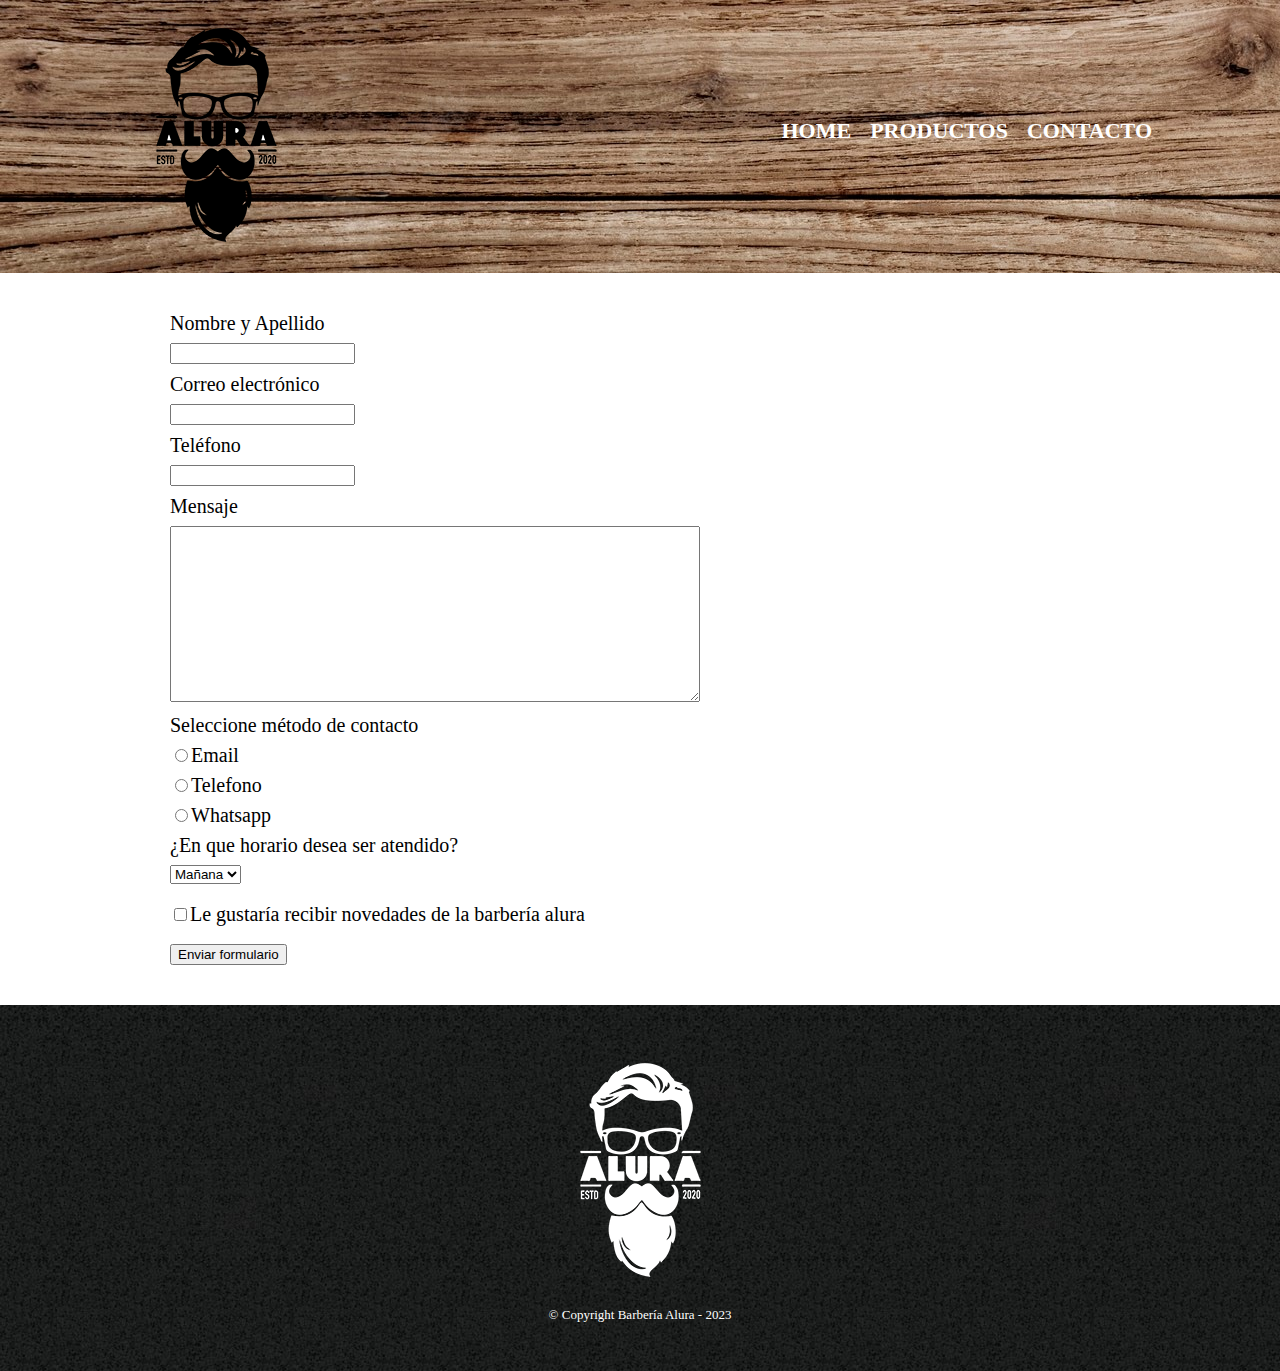
==== contactos.html @ 76274dd7 "Rediseño de paginas y continuacion de pagina CONTACTO" ====
<!DOCTYPE html>
<html>
    <head>
        <meta charset="UTF-8">
        <title>Contacto-Barbería</title>
        <link rel="stylesheet" href="reset.css">
        <link rel="stylesheet" href="style.css">
        <link rel="shortcut icon" href="imagenes/logo.png">
    </head>

    <body>
        <header>
            <div class="caja">  
                <h1><img src="imagenes/logo.png"></h1>
                <nav>
                    <ul>
                        <li><a href="index.html">Home</a></li>
                        <li><a href="productos.html">Productos</a></li>
                        <li><a href="contactos.html">Contacto</a></li>
                    </ul>
                </nav>     
            </div>       
        </header>

        <main>
            <form>
                <div>
                    <label for="nombre-apellido">Nombre y Apellido</label>
                    <input type="text" id="nombre-apellido" class="input-padrom">

                    <label for="correo">Correo electrónico</label>
                    <input type="text" id="correo" class="input-padrom">

                    <label for="telefono">Teléfono</label>
                    <input type="text" id="telefono" class="input-padrom">

                    <label for="mensaje">Mensaje</label>
                    <textarea style="width: 524px; height: 170px;" id="mensaje" class="input-padrom"></textarea>
                </div>

                <div>
                    <p class="test" id="test">Seleccione método de contacto</p>

                    <label for="radio-email"><input type="radio" name="contacto" value="email" id="radio-email">Email</label>
                    
                    
                    <label for="radio-telefono"><input type="radio" name="contacto" value="telefono" id="radio-telefono">Telefono</label>
                   
                    
                    <label for="radio-whatsapp"><input type="radio" name="contacto" value="whatsapp" id="radio-whatsapp">Whatsapp</label>
                    
                    
                </div>
                <div>
                        
                    <p>¿En que horario desea ser atendido?</p>
                    <select>
                        <option>Mañana</option>
                        <option>Tarde</option>
                        <option>Noche</option>
                    </select>
                </div>

                <label class="checkbox"><input type="checkbox" >Le gustaría recibir novedades de la barbería alura</label>
                <input type="submit" value="Enviar formulario">

            </form>
        </main>

        <footer>
            <img src="imagenes/logo-blanco.png">
            <p class="pie-pagina">&copy Copyright Barbería Alura - 2023</p>
        </footer>
    </body>
---- style.css ----
header{
    background: url(imagenes/textura-madera.jpg);
    padding: 10px 0;
}

.caja{
    width: 80%;
    position: relative;
    margin: 0 auto;
}

nav{
    position: absolute;
    top: 110px;
    right: 0;
}

nav li{
    display: inline;
    margin: 0 0 0 15px;
}

nav a{
    text-transform: uppercase;
    color: white;
    font-weight:bold;
    font-size: 22px;
    text-decoration: none;
}

nav a:hover{
    color: #ffdb58c8;
    text-decoration: underline;
}


.productos{
    width: 940px;
    margin: 0 auto;
    padding: 50px;
}

.productos li{
    display: inline-block;
    text-align: center;
    width: 30%;
    vertical-align: top;
    margin: 0 1.5%;
    padding: 30px 20px;
    box-sizing: border-box;
    border: 2px solid black;
    border-radius: 10px;
}

.productos li:hover{
    border-color: #e3a54d;
    font-size: 30px;
}

.productos li:active{
    border-color: #088c19;
}

.productos h2{
    font-size: 30px;
    font-weight: bold;
}

.productos li:hover h2{
    font-size: 35px;
}

.productos-descripcion {
    font-size: 18px;
}

.productos-precio {
    font-size: 20px;
    font-weight: bold;
    margin-top: 10px;
}

footer{
    text-align: center;
    background: url(imagenes/bg.jpg);
    padding: 40px;
}

.pie-pagina{
    margin: 10px;
    color: white;
    font-size: 13px;
}

main{
    width: 940px;
    margin: 0 auto;
}

form{
    margin: 40px 0;
}

form label, form p{
    display: block;
    font-size: 20px;
    margin: 10px 0 10px;
}

.input-padron{
    display: block;
    margin: 0 0 20px;
    padding: 10px 25px;
    width: 50%;
}

.checkbox{
    margin: 20px 0;
}
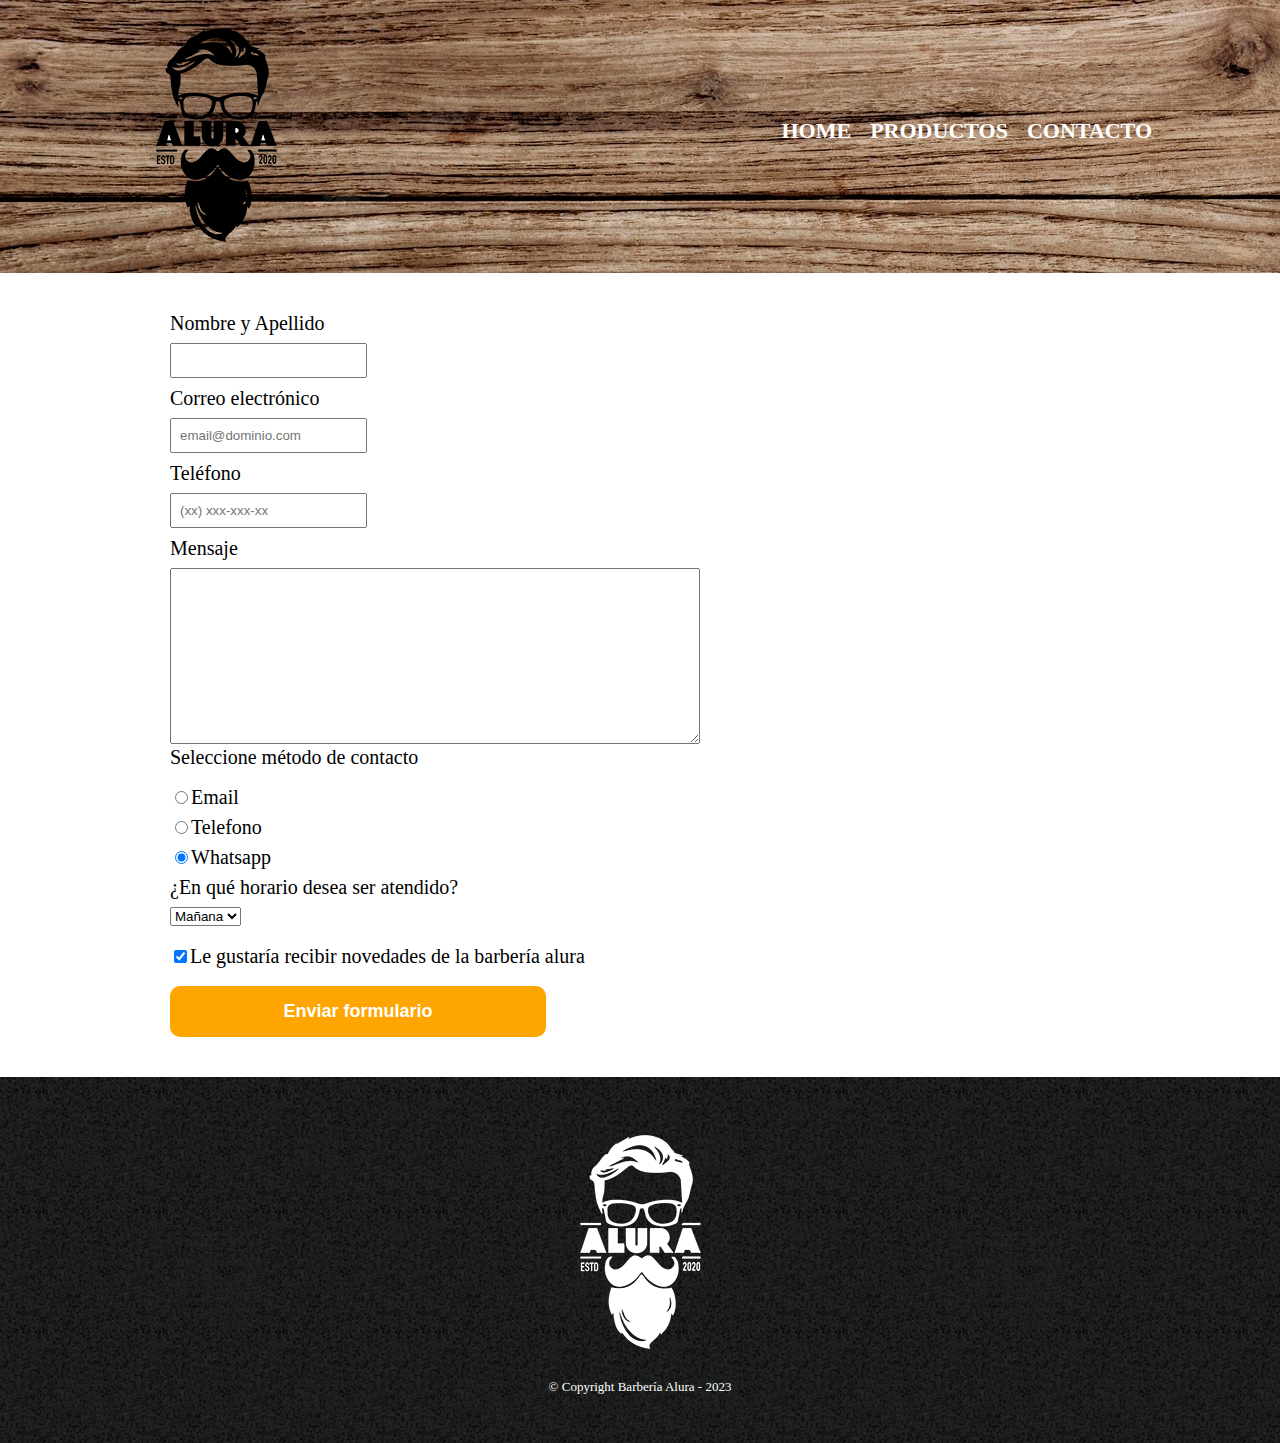
==== commit 3e7ddc25: "Contacto v0.3" ====
--- a/contactos.html
+++ b/contactos.html
@@ -11,7 +11,7 @@
     <body>
         <header>
             <div class="caja">  
-                <h1><img src="imagenes/logo.png"></h1>
+                <h1><img src="imagenes/logo.png" alt="Logo de la barberia Alura"></h1>
                 <nav>
                     <ul>
                         <li><a href="index.html">Home</a></li>
@@ -26,20 +26,20 @@
             <form>
                 <div>
                     <label for="nombre-apellido">Nombre y Apellido</label>
-                    <input type="text" id="nombre-apellido" class="input-padrom">
+                    <input type="text" id="nombre-apellido" class="input-padrom" required >
 
                     <label for="correo">Correo electrónico</label>
-                    <input type="text" id="correo" class="input-padrom">
+                    <input type="email" id="correo" class="input-padrom" required placeholder="email@dominio.com">
 
                     <label for="telefono">Teléfono</label>
-                    <input type="text" id="telefono" class="input-padrom">
+                    <input type="tel" id="telefono" class="input-padrom" required placeholder="(xx) xxx-xxx-xx">
 
                     <label for="mensaje">Mensaje</label>
-                    <textarea style="width: 524px; height: 170px;" id="mensaje" class="input-padrom"></textarea>
+                    <textarea style="width: 524px; height: 170px;" id="mensaje" class="input-padrom" ></textarea>
                 </div>
 
-                <div>
-                    <p class="test" id="test">Seleccione método de contacto</p>
+                <fieldset>
+                    <legend class="test" id="test">Seleccione método de contacto</legend>
 
                     <label for="radio-email"><input type="radio" name="contacto" value="email" id="radio-email">Email</label>
                     
@@ -47,28 +47,28 @@
                     <label for="radio-telefono"><input type="radio" name="contacto" value="telefono" id="radio-telefono">Telefono</label>
                    
                     
-                    <label for="radio-whatsapp"><input type="radio" name="contacto" value="whatsapp" id="radio-whatsapp">Whatsapp</label>
+                    <label for="radio-whatsapp"><input type="radio" name="contacto" value="whatsapp" id="radio-whatsapp" checked>Whatsapp</label>
                     
                     
-                </div>
-                <div>
+                </fieldset>
+                <fieldset>
                         
-                    <p>¿En que horario desea ser atendido?</p>
+                    <legend>¿En qué horario desea ser atendido?</legend>
                     <select>
                         <option>Mañana</option>
                         <option>Tarde</option>
                         <option>Noche</option>
                     </select>
-                </div>
+                </fieldset>
 
-                <label class="checkbox"><input type="checkbox" >Le gustaría recibir novedades de la barbería alura</label>
-                <input type="submit" value="Enviar formulario">
+                <label class="checkbox"><input type="checkbox" checked>Le gustaría recibir novedades de la barbería alura</label>
+                <input type="submit" value="Enviar formulario" class="enviar">
 
             </form>
         </main>
 
         <footer>
-            <img src="imagenes/logo-blanco.png">
+            <img src="imagenes/logo-blanco.png" alt="Logo de la barberia Alura">
             <p class="pie-pagina">&copy Copyright Barbería Alura - 2023</p>
         </footer>
     </body>--- a/style.css
+++ b/style.css
@@ -50,11 +50,12 @@
     box-sizing: border-box;
     border: 2px solid black;
     border-radius: 10px;
+    transition: 0.8s;
 }
 
 .productos li:hover{
     border-color: #e3a54d;
-    font-size: 30px;
+    transform: scale(1.05);
 }
 
 .productos li:active{
@@ -64,10 +65,6 @@
 .productos h2{
     font-size: 30px;
     font-weight: bold;
-}
-
-.productos li:hover h2{
-    font-size: 35px;
 }
 
 .productos-descripcion {
@@ -101,7 +98,7 @@
     margin: 40px 0;
 }
 
-form label, form p{
+form label, form legend{
     display: block;
     font-size: 20px;
     margin: 10px 0 10px;
@@ -114,6 +111,28 @@
     width: 50%;
 }
 
+#nombre-apellido , #correo , #telefono{
+    padding: 8px;
+}
+
 .checkbox{
     margin: 20px 0;
-}+}
+
+.enviar{
+    width: 40%;
+    padding: 15px 0;
+    font-size: 18px;
+    font-weight: bold;
+    color: white;
+    background-color: orange;
+    border: none;
+    border-radius: 10px;
+    transition: 0.5s all;
+    cursor: pointer;
+}
+
+.enviar:hover{
+    background: darkorange;
+    transform: scale(1.11);
+}
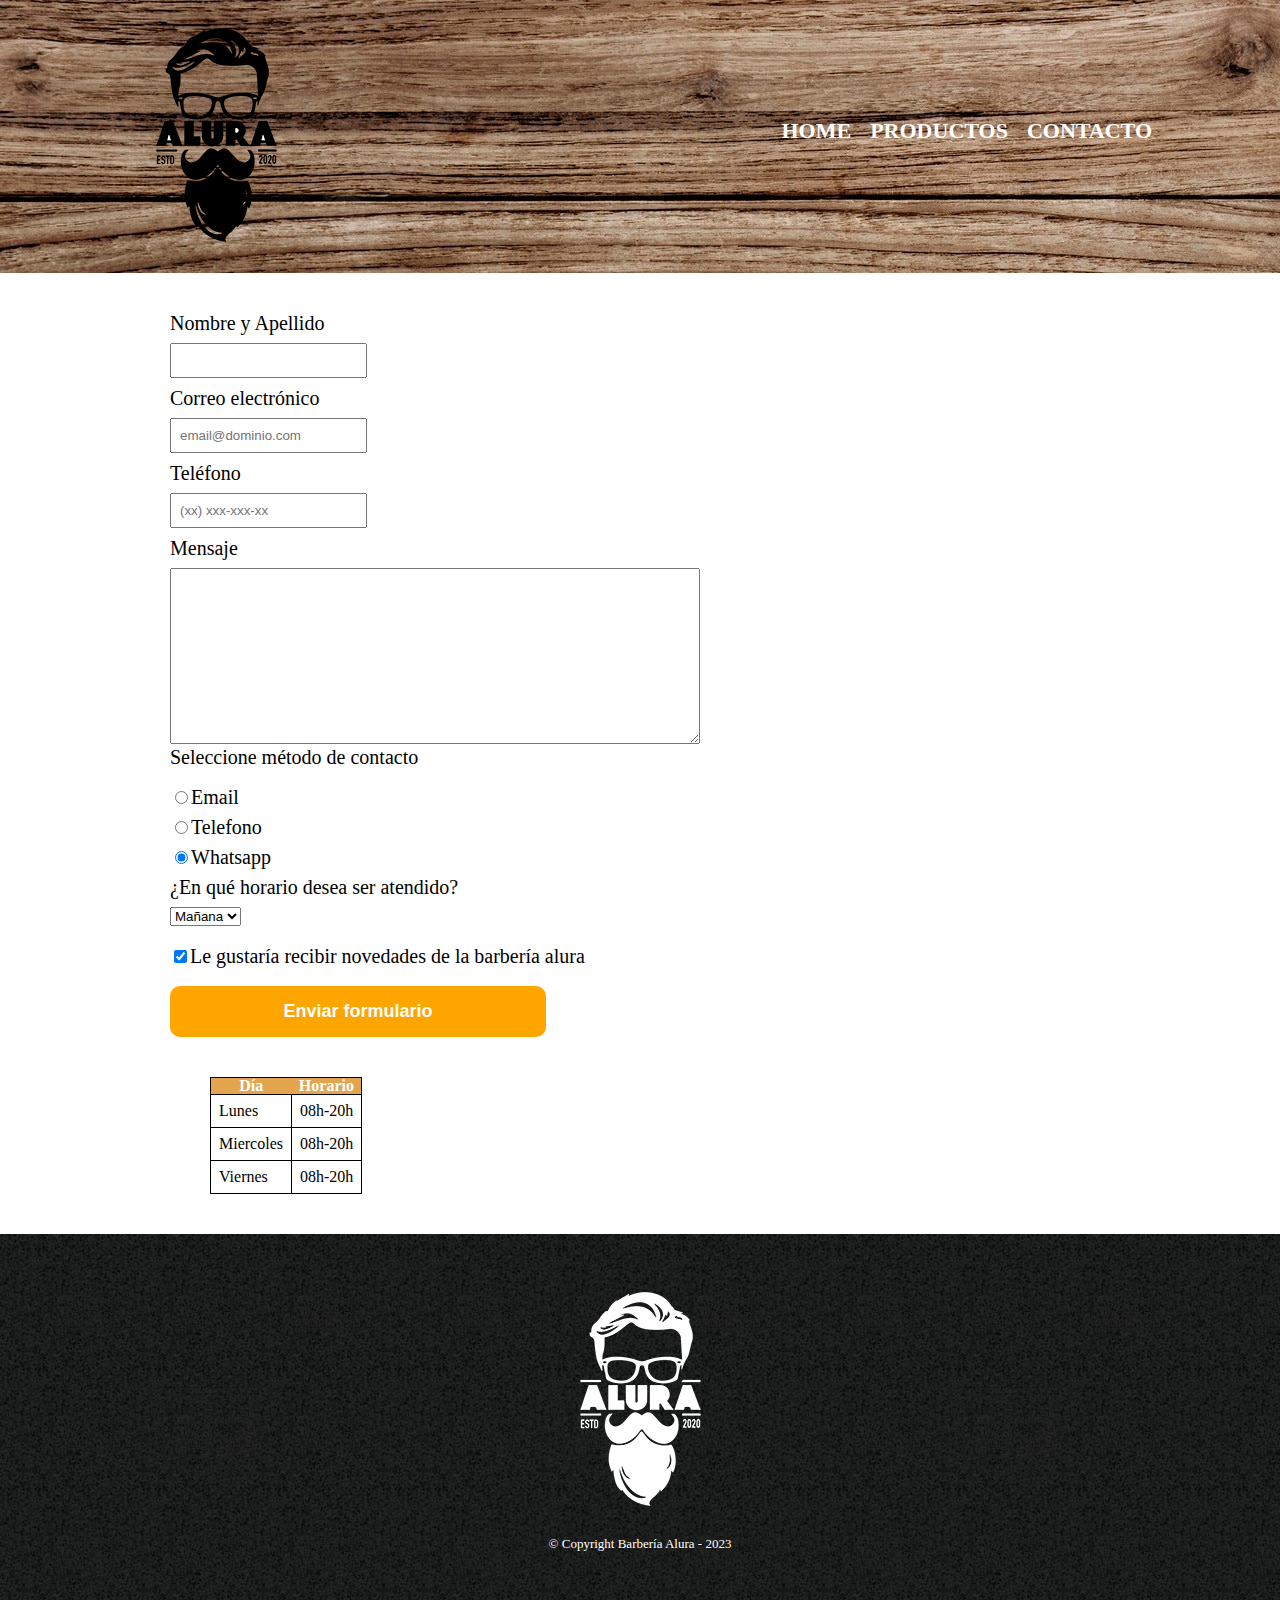
==== commit a8e9b3b0: "crecion de tabla" ====
--- a/contactos.html
+++ b/contactos.html
@@ -65,6 +65,32 @@
                 <input type="submit" value="Enviar formulario" class="enviar">
 
             </form>
+
+            <table>
+                
+                <thead>
+                    <tr>
+                        <th>Día</th>
+                        <th>Horario</th>
+                    </tr>
+                </thead>
+
+                <tbody>
+                    <tr>
+                        <td>Lunes</td>
+                        <td>08h-20h</td>
+                    </tr>
+                     <tr>
+                        <td>Miercoles</td>
+                        <td>08h-20h</td>
+                    </tr>
+                    <tr>
+                        <td>Viernes</td>
+                        <td>08h-20h</td>
+                    </tr>
+                </tbody>
+                
+            </table>
         </main>
 
         <footer>
--- a/style.css
+++ b/style.css
@@ -136,3 +136,18 @@
     background: darkorange;
     transform: scale(1.11);
 }
+
+table{
+    margin: 40px 40px;
+}
+
+thead{
+    background-color: #e3a54d;
+    color: white;
+    font-weight: bold;
+}
+
+td, thead{
+    border: 1px solid black;
+    padding: 8px;
+}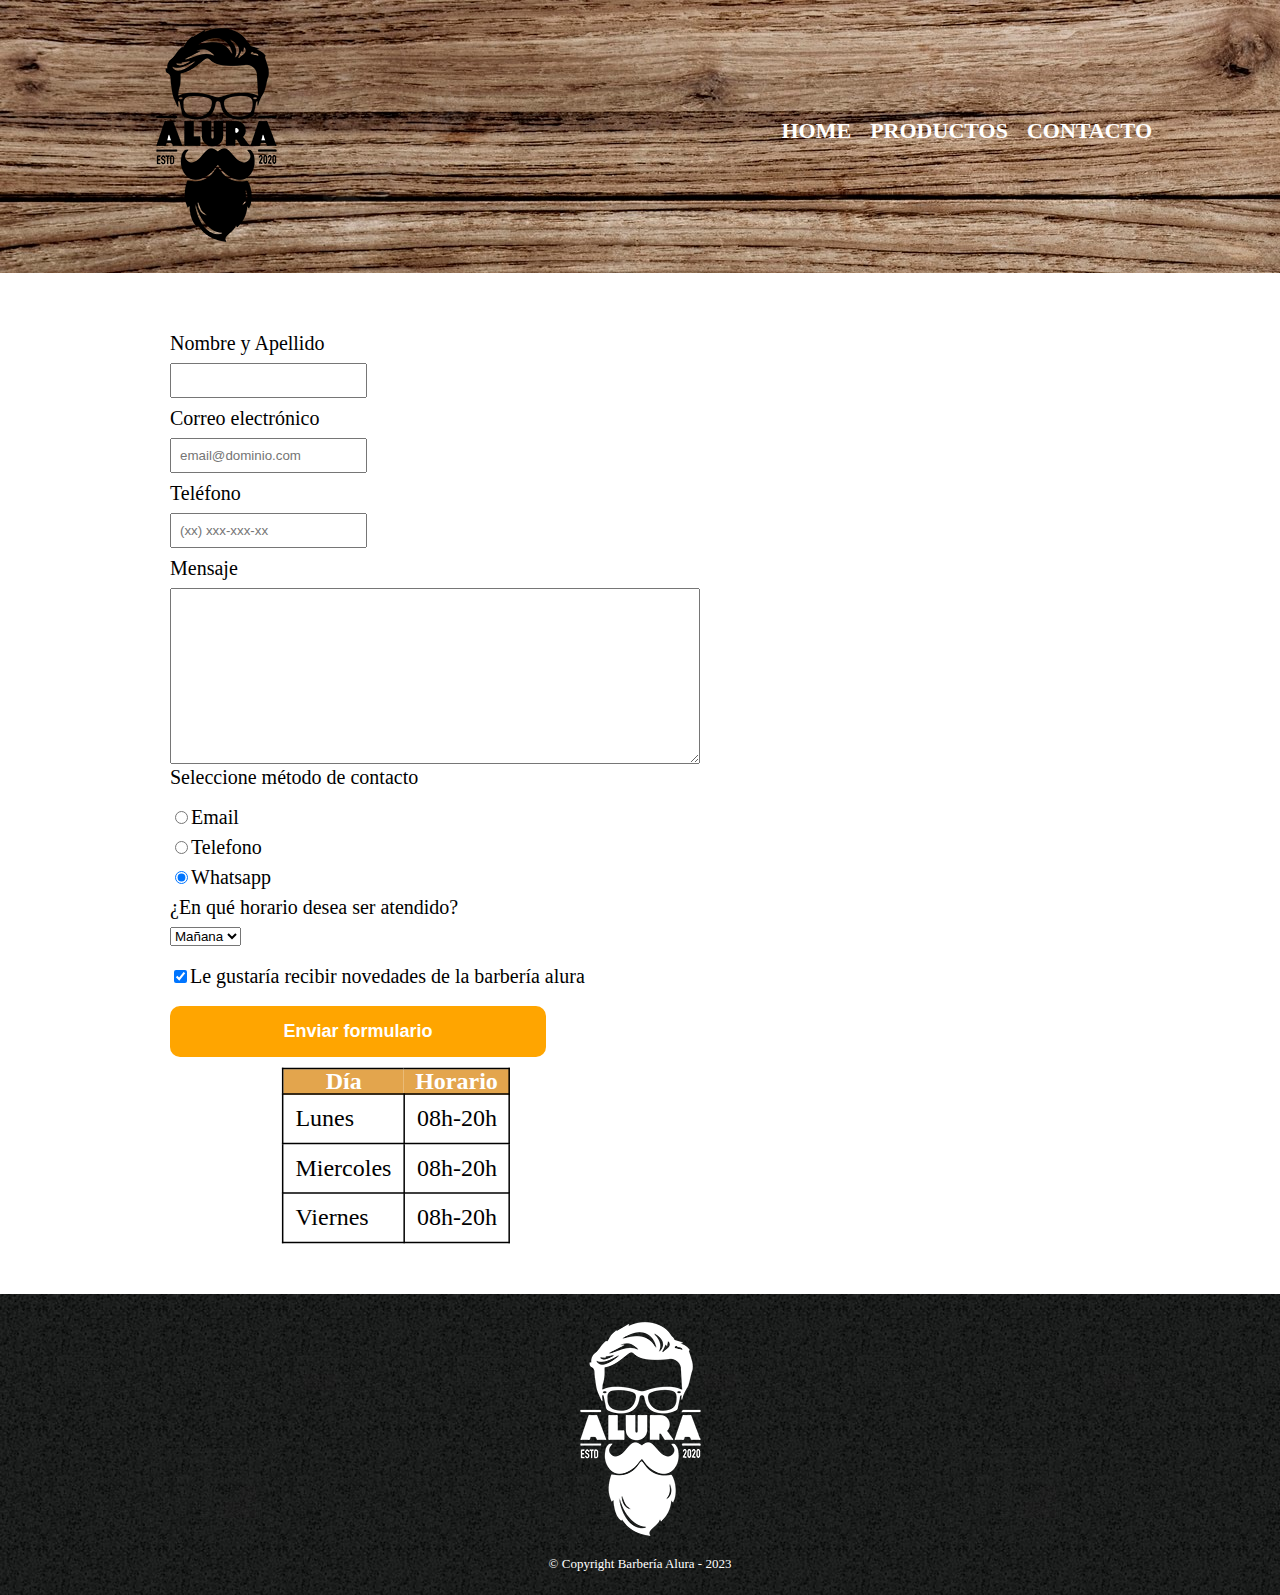
==== commit 16a08a3a: "Mejorando efectos visuales" ====
--- a/contactos.html
+++ b/contactos.html
@@ -22,7 +22,7 @@
             </div>       
         </header>
 
-        <main>
+        <main class="contenido-contacto">
             <form>
                 <div>
                     <label for="nombre-apellido">Nombre y Apellido</label>
--- a/style.css
+++ b/style.css
@@ -1,3 +1,4 @@
+/* Base pagina*/
 header{
     background: url(imagenes/textura-madera.jpg);
     padding: 10px 0;
@@ -33,7 +34,7 @@
     text-decoration: underline;
 }
 
-
+/*Página productos*/
 .productos{
     width: 940px;
     margin: 0 auto;
@@ -77,19 +78,123 @@
     margin-top: 10px;
 }
 
-footer{
-    text-align: center;
-    background: url(imagenes/bg.jpg);
+.ubi {
+    padding: 10px 0 10px;
+}
+
+.video{
+    text-align: center;
+    padding: 20px 0 20px;
+}
+
+/*Página home*/
+#banner {
+    position: relative;
+    width: 100%;
+    margin: 0;
+    opacity: .75;
+}
+
+.principal{
+    padding: 20px;
+    width: 940px;
+    margin: 0 auto;
+}
+
+.titulo-principal{
+    text-align: center;
+    font-size: 3em;
+    font-family:fantasy;
+    padding: 20px ;
+    clear: left;
+    font-family: 'Lobster', cursive;
+}
+
+#mision{
+    font-size: 20px;
+    padding: 10px 0 10px;
+}
+
+.principal strong::before{
+    content: "'";
+}
+
+.principal strong::after{
+    content: "'";
+}
+
+.principal p{
+    text-align: center;
+}
+
+.principal strong{
+    font-weight: bold;
+}
+
+.principal em{
+    font-style: italic;
+}
+
+.utensilios {
+    width: 25%;
+    float: left;
+    margin: 10px 30px;
+}
+
+.mapa{
+    background: linear-gradient(rgb(255, 255, 255), rgb(153, 153, 153));
+}
+
+.mapa p{
+    text-align: center;
+}
+
+.mapa-contenido{
+    margin: 20px auto 0;
+    width: 940px;
     padding: 40px;
 }
 
-.pie-pagina{
-    margin: 10px;
-    color: white;
-    font-size: 13px;
-}
-
-main{
+.diferenciales{
+    background: linear-gradient(rgb(153, 153, 153), rgb(89, 89, 89));
+    padding: 30px;  
+}
+
+.contenido-diferenciales{
+    width: 940px;
+    margin: 0 auto;
+}
+
+.imagen-diferenciales{
+    width: 50%;
+}
+
+.lista-diferenciales{
+    display: inline-block;
+    vertical-align:top;
+    width: 20%;
+    margin-right: 15%;
+}
+
+.items{
+    font-style: italic;
+    line-height: 1.5;
+}
+
+.items::before{
+    content: "✧";
+}
+
+.items:first-child{
+   font-weight: bold; 
+}
+
+
+
+/*Página contacto*/
+
+.contenido-contacto{
+    padding: 20px;
     width: 940px;
     margin: 0 auto;
 }
@@ -138,7 +243,8 @@
 }
 
 table{
-    margin: 40px 40px;
+    margin: 0 150px 60px;
+    transform: scale(1.5);
 }
 
 thead{
@@ -150,4 +256,18 @@
 td, thead{
     border: 1px solid black;
     padding: 8px;
-}+}
+
+/*Fin de página*/
+footer{
+    text-align: center;
+    background: url(imagenes/bg.jpg);
+    padding: 10px;
+}
+
+.pie-pagina{
+    padding: 0 0 15px;
+    color: white;
+    font-size: 13px;
+}
+
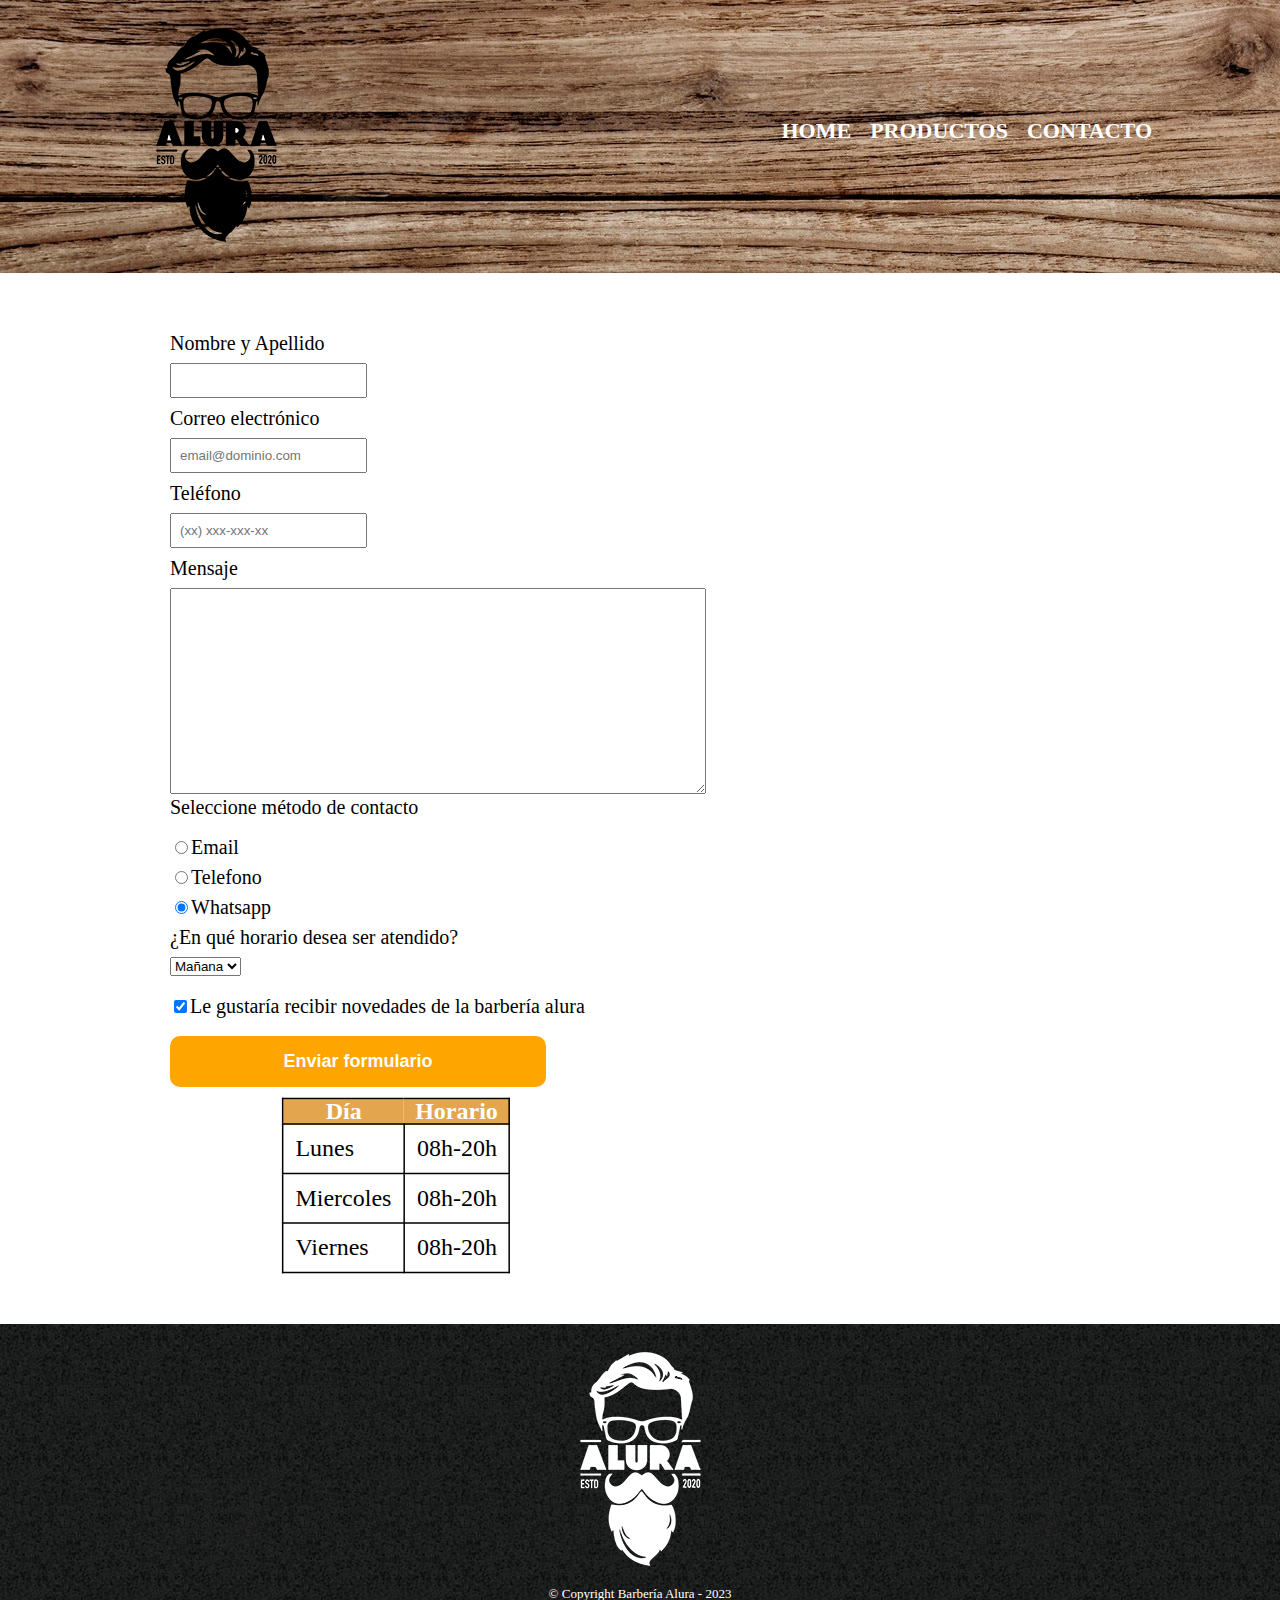
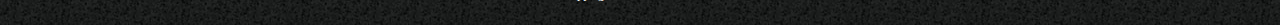
==== commit 98f4de56: "Diseño mejorado" ====
--- a/contactos.html
+++ b/contactos.html
@@ -2,6 +2,7 @@
 <html>
     <head>
         <meta charset="UTF-8">
+        <meta name="viewport" content="width=device-width">
         <title>Contacto-Barbería</title>
         <link rel="stylesheet" href="reset.css">
         <link rel="stylesheet" href="style.css">
@@ -35,7 +36,7 @@
                     <input type="tel" id="telefono" class="input-padrom" required placeholder="(xx) xxx-xxx-xx">
 
                     <label for="mensaje">Mensaje</label>
-                    <textarea style="width: 524px; height: 170px;" id="mensaje" class="input-padrom" ></textarea>
+                    <textarea id="mensaje" class="input-padrom" ></textarea>
                 </div>
 
                 <fieldset>
--- a/style.css
+++ b/style.css
@@ -57,6 +57,8 @@
 .productos li:hover{
     border-color: #e3a54d;
     transform: scale(1.05);
+    transition: 400ms;
+    box-shadow: 10px 10px 10px rgb(98, 98, 98);
 }
 
 .productos li:active{
@@ -169,6 +171,12 @@
     width: 50%;
 }
 
+.imagen-diferenciales:hover{
+    opacity: 70%;
+    transition: 400ms;
+    box-shadow: 10px 10px 10px black;
+}
+
 .lista-diferenciales{
     display: inline-block;
     vertical-align:top;
@@ -209,11 +217,9 @@
     margin: 10px 0 10px;
 }
 
-.input-padron{
-    display: block;
-    margin: 0 0 20px;
-    padding: 10px 25px;
-    width: 50%;
+#mensaje{
+    height: 200px;
+    width: 530px;
 }
 
 #nombre-apellido , #correo , #telefono{
@@ -271,3 +277,55 @@
     font-size: 13px;
 }
 
+
+ /*Acomodación distintos formatos de visualización*/
+
+@media screen and (max-width:480px) {
+    h1, table{
+        text-align: center;
+    }
+
+    table{
+        transform: scale(1.3);
+        margin: auto;
+    }
+
+    nav{
+        position: static;
+    }
+
+    .imagen-diferenciales{
+        width: 100%;
+    }
+
+    .caja , .principal , .mapa-contenido , .video , .contenido-diferenciales, .lista-diferenciales, .contenido-contacto{
+        width: auto;
+    }
+
+    #mensaje {
+        width: 340px;
+        height: 130px;
+    }
+
+    .enviar{
+        font-size: 15px;
+    }
+
+    .img{
+        width: 100px;
+        height: 100px;
+    }
+
+    .productos{
+        height: auto;
+        width: auto;
+        margin: 20px;
+        padding: 10px;
+    }
+
+    .productos li{
+        display: block;
+        margin: 20px;
+        width: auto;
+    }
+}
